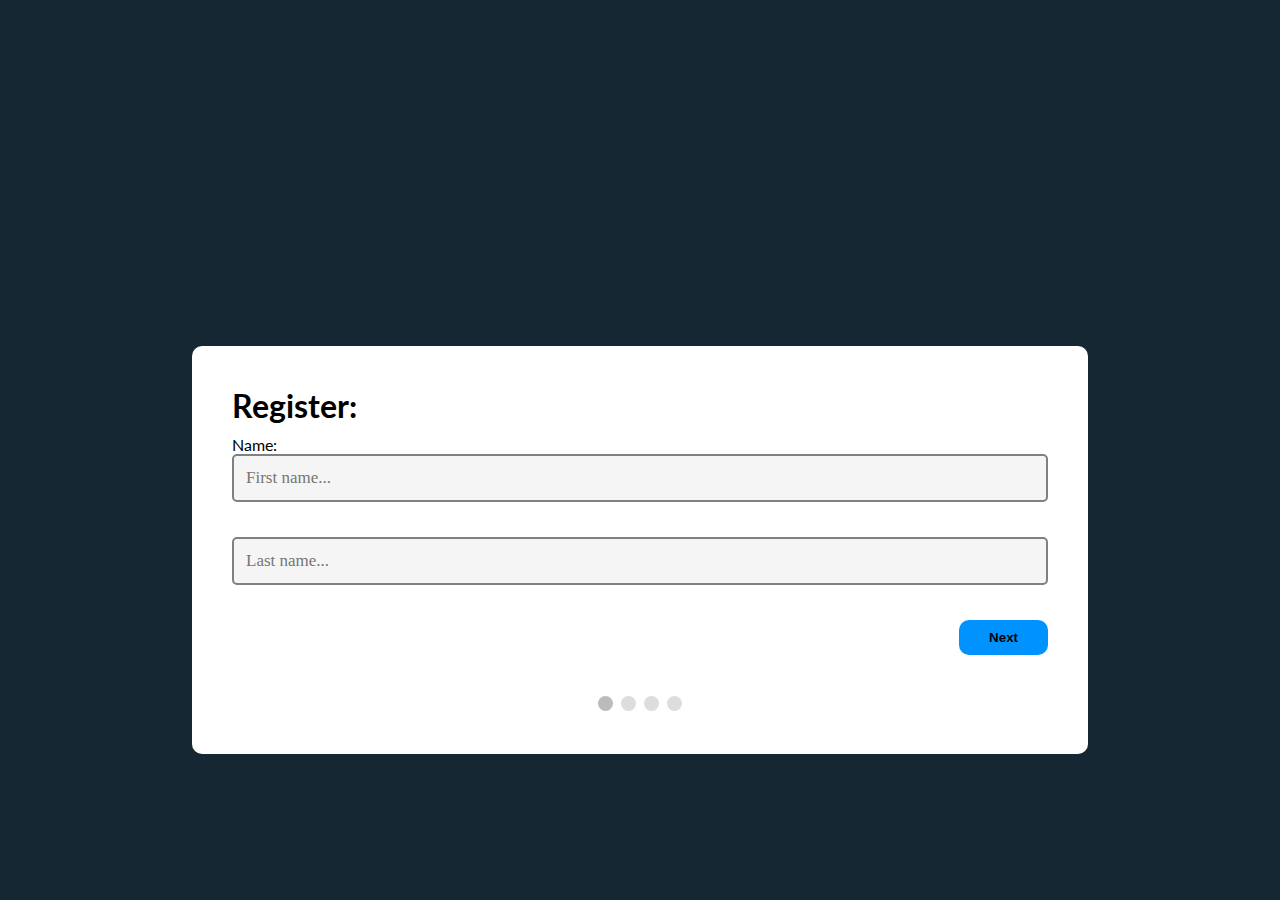
==== formulaire.html @ c3007f71 "ajout de formulaire steppers" ====
<!DOCTYPE html>
<html lang="en">
<head>
    <meta charset="UTF-8">
    <meta http-equiv="X-UA-Compatible" content="IE=edge">
    <link rel="stylesheet" href="style.css" />
    <meta name="viewport" content="width=device-width, initial-scale=1.0">
    <title>Formulaire</title>
</head>
<body>
    <form id="regForm" action="">

        <h1>Register:</h1>
        
        <!-- One "tab" for each step in the form: -->
        <div class="tab">Name:
          <p><input placeholder="First name..." oninput="this.className = ''"></p>
          <p><input placeholder="Last name..." oninput="this.className = ''"></p>
        </div>
        
        <div class="tab">Contact Info:
          <p><input placeholder="E-mail..." oninput="this.className = ''"></p>
          <p><input placeholder="Phone..." oninput="this.className = ''"></p>
        </div>
        
        <div class="tab">Birthday:
          <p><input placeholder="dd" oninput="this.className = ''"></p>
          <p><input placeholder="mm" oninput="this.className = ''"></p>
          <p><input placeholder="yyyy" oninput="this.className = ''"></p>
        </div>
        
        <div class="tab">Login Info:
          <p><input placeholder="Username..." oninput="this.className = ''"></p>
          <p><input placeholder="Password..." oninput="this.className = ''"></p>
        </div>
        
        <div style="overflow:auto;">
          <div style="float:right;">
            <button type="button" id="prevBtn" onclick="nextPrev(-1)">Previous</button>
            <button type="button" id="nextBtn" onclick="nextPrev(1)">Next</button>
          </div>
        </div>
        
        <!-- Circles which indicates the steps of the form: -->
        <div style="text-align:center;margin-top:40px;">
          <span class="step"></span>
          <span class="step"></span>
          <span class="step"></span>
          <span class="step"></span>
        </div>
        
        </form>
 
          <!-- ajout de steppers test-->

        <script src="script.js"> 

        </script>
</body>
</html>
---- style.css ----
@import url("https://fonts.googleapis.com/css2?family=Dancing+Script:wght@400;600&family=Kumbh+Sans:wght@400;700&family=Lato&family=Lexend+Deca:wght@400;500&family=Montserrat:wght@700&family=Mukta:wght@300;400&family=Oleo+Script+Swash+Caps&display=swap");
* {
  box-sizing: border-box;
  padding: 0;
  margin: 0;
}
body {
  background-color: #152733;
  font-family: "Lato", sans-serif;
}
.all_body {
  height: 100vh;

  padding: 5%;
  display: flex;
  justify-content: center;
  align-items: center;
}
section {
  width: 100%;
  position: relative;
}
.logo_head {
  text-align: center;
  padding-bottom: 115px;
}
#logo_entreprise {
  width: 8em;
}

header {
  display: flex;
  flex-direction: column;
}
header img {
  margin-right: auto;
  margin-left: auto;
  max-width: 100%;

}

form {
  width: 400px;
  background-color: #fff;
  color: #000;
  border-radius: 10px;
  padding: 30px;
  position: absolute;
  top: 50%;
  left: 50%;
  transform: translate(-50%, -50%);
}
form h1 {
  padding-bottom: 10px;
  font-weight: bold;
}
form p {
  padding-bottom: 25px;
}
form input {
  padding: 12px;
  width: 100%;
  margin-bottom: 10px;
  background-color: whitesmoke;
  /* border: none; */
  border-radius: 5px;
  border: 2px solid gray;

}
form input:hover {
  border: 2px solid #007bff;
}
.button {
  margin-top: 10px;
  padding: 08px;
  margin-bottom: 35px;
  margin-right: 10px;
}
.button_1 {
  background-color: #0093ff;
  color: white;
  padding: 10px 30px;
  border-radius: 10px;
  border: 0;
}
.button_1:hover {
 box-shadow: 2px 2px 2px #87CEEB;
}
/* .others_links{
    border: 3px solid red;
} */
.forget_link{
     text-decoration: none;
     color: #000;
     padding-bottom: 1px;
}
.forget_link:hover{
    
    border-bottom: 1px solid black;
     
}

.all_links {
  display: flex;
}
.all_links a {
    text-decoration: none;
    margin-right: 8px;
}
.all_links a:hover {
    text-decoration: underline;
    
}
/* .all_links i{
   font-size: 13px;
} */
.icon{
  background-color: #f7f7f7;
  border-radius: 5px;
}
.icone a {
  text-decoration: none;
}

.icone a:hover {
  text-decoration: none;
}
.icone-one {
  color: white;
  margin: 5px;
  background-color: whitesmoke;
  justify-content: left;
}
.icone-two {
  color: white;
  margin: 5px;
  background-color: whitesmoke;
}
.icone-two i {
  padding: 5px;
  background-color: red;
  color: white;
  border-radius: 10px;
  font-size: 8px;
}
.icone-three {
  color: white;
  margin: 5px;
  background-color: whitesmoke;
}
.icone-three i {
  padding: 5px;
  background-color: blue;
  color: white;
  border-radius: 10px;
 font-size: 10px;
}
.end-form {
  margin-top: 15px;
  border-bottom: 2px solid whitesmoke;
  width: 45%;
  padding-bottom: 3px;
}
.end-form h5 {
  font-size: 1rem;
}
.end-form a{
   font-size: 0.9rem;
   cursor: pointer;
}
.password{
    color: #000;
    font-size: .8rem;
}
.register_end_form{
    width: 50%;
    text-decoration: none;
    font-weight: bold;
}
.register_end_form:hover{
    border-bottom: 2px solid blue;
}

/*  Responsive du site internet */ 

@media (max-width: 420px) {
  /* styles à appliquer pour les écrans d'une largeur inférieure à 420px */
   section{
    display: flex;
    width: 100%;
    justify-content: center;
    align-items: center;
   }
    /* header{
       
  } */
  form{
    width: 100%;
  }

  .all_links{
    display: flex;
    flex-direction: column;
    width: 50%;
  }
  img[title="image de fond"] {
 visibility: hidden;
   
  }
  
}
@media (max-width: 270px) {
  /* styles à appliquer pour les écrans d'une largeur inférieure à 270px */
 #logo_entreprise{
  margin-bottom: 95%;
 }
}




/*  commentaire de l'ajout du formulaire */

/* Style the form */
#regForm {
  background-color: #ffffff;
  margin: 100px auto;
  padding: 40px;
  width: 70%;
  min-width: 300px;
}

/* Style the input fields */
input {
  padding: 10px;
  width: 100%;
  font-size: 17px;
  font-family: Raleway;
  border: 1px solid #aaaaaa;
}

/* Mark input boxes that gets an error on validation: */
input.invalid {
  background-color: #ffdddd;
}

/* Hide all steps by default: */
.tab {
  display: none;
}

/* Make circles that indicate the steps of the form: */
.step {
  height: 15px;
  width: 15px;
  margin: 0 2px;
  background-color: #bbbbbb;
  border: none;
  border-radius: 50%;
  display: inline-block;
  opacity: 0.5;
}

/* Mark the active step: */
.step.active {
  opacity: 1;
}

/* Mark the steps that are finished and valid: */
.step.finish {
  background-color: #04AA6D;
}

#prevBtn, #nextBtn{
  padding: 10px 30px;
  font-weight: bold;
  background-color: #0093ff;
  border-radius: 10px;
  border: none;
}
#prevBtn{
  margin-bottom: 15px;
}
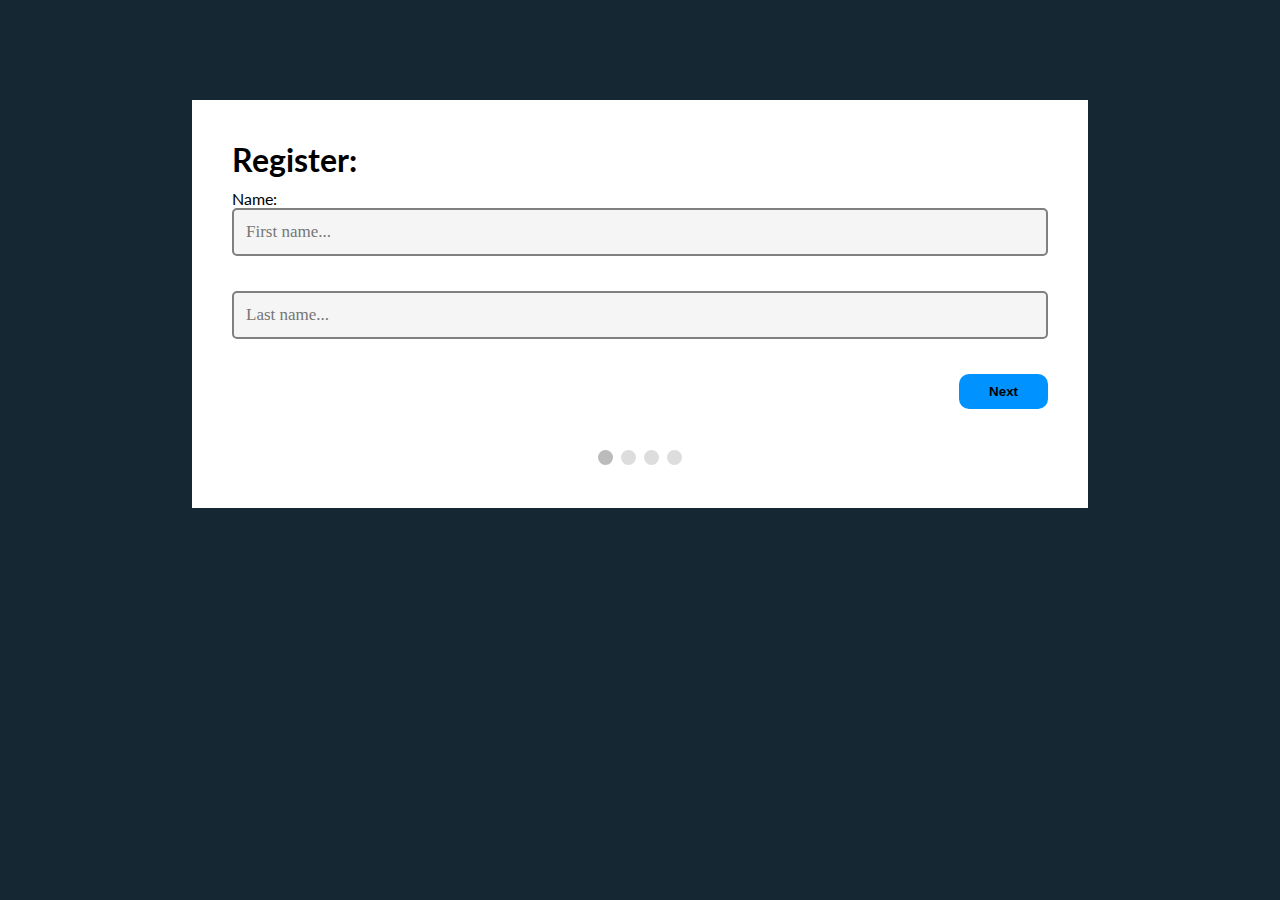
==== commit 2a12db3a: "Merge pull request #8 from wiki-kouman/add-steppers-forms-final" ====
--- a/formulaire.html
+++ b/formulaire.html
@@ -8,7 +8,7 @@
     <title>Formulaire</title>
 </head>
 <body>
-    <form id="regForm" action="">
+    <form id="regForm" action="bb" method="get">
 
         <h1>Register:</h1>
         
--- a/style.css
+++ b/style.css
@@ -39,7 +39,20 @@
 
 }
 
-form {
+form[action="aa"] {
+  width: 400px;
+  background-color: #fff;
+  color: #000;
+  border-radius: 10px;
+  padding: 30px;
+  position: absolute;
+  top: 70%;
+  left: 50%;
+  transform: translate(-50%, -50%);
+}
+
+
+form [action="bb"] {
   width: 400px;
   background-color: #fff;
   color: #000;
@@ -50,6 +63,7 @@
   left: 50%;
   transform: translate(-50%, -50%);
 }
+
 form h1 {
   padding-bottom: 10px;
   font-weight: bold;
